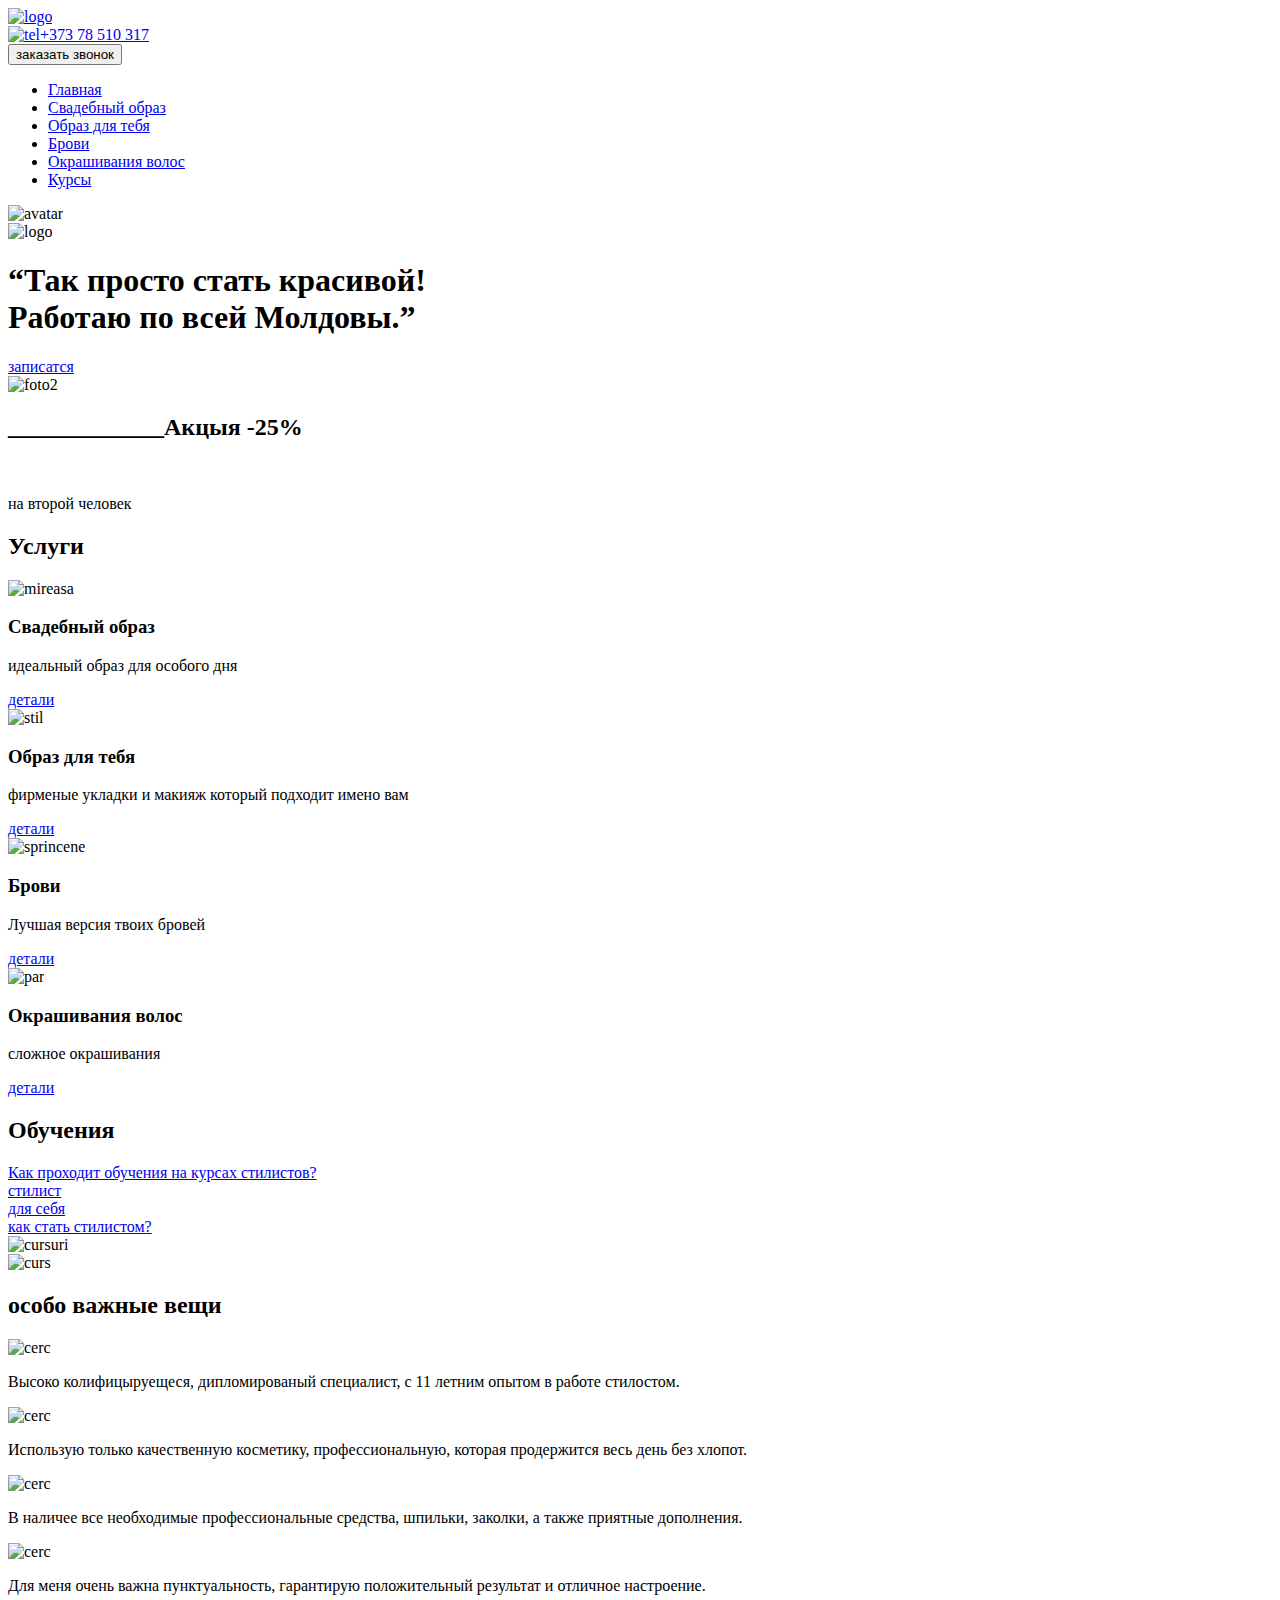
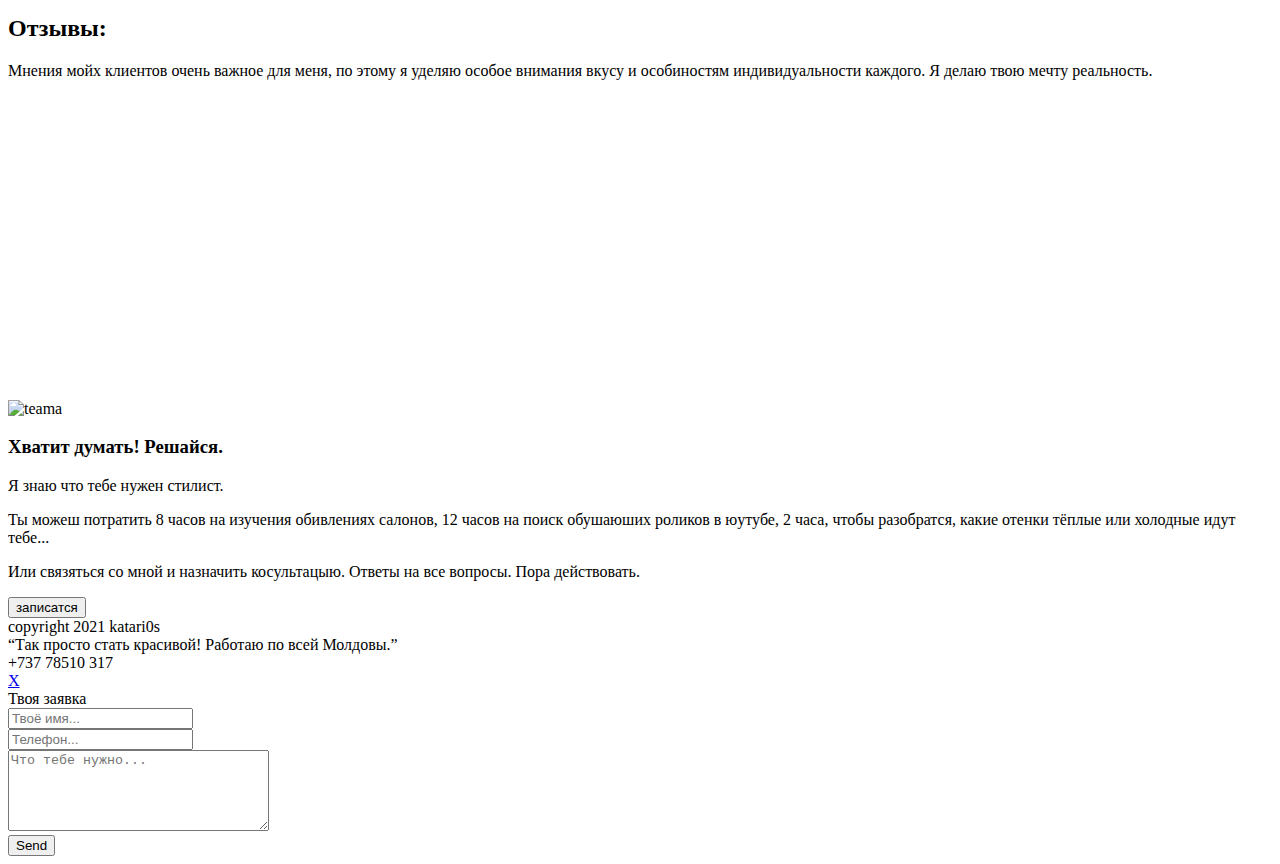
==== index.html @ f4650eb2 "Add files via upload" ====
<!DOCTYPE html>
<html lang="ru">
<head>
    <meta charset="UTF-8">
    <meta http-equiv="X-UA-Compatible" content="IE=edge">
    <meta name="viewport" content="width=device-width, initial-scale=1.0">
    <title>Твой стилист</title>
    <link rel="preconnect" href="https://fonts.gstatic.com">
    <link href="https://fonts.googleapis.com/css2?family=Roboto:wght@400;700&display=swap" rel="stylesheet">
    <link href="https://fonts.googleapis.com/css2?family=Caveat:wght@700&family=Roboto:wght@400;700&display=swap" rel="stylesheet">
    <link rel="icon" href="img/favicon.ico" type="image/x-icon">
    <link href="css/bootstrap.min.css" rel="stylesheet">
    <link rel="stylesheet" href="https://use.fontawesome.com/releases/v5.8.2/css/all.css" integrity="sha384-oS3vJWv+0UjzBfQzYUhtDYW+Pj2yciDJxpsK1OYPAYjqT085Qq/1cq5FLXAZQ7Ay" crossorigin="anonymous">    <!-- <link rel="stylesheet" href="js/bootstrap.min.js"> -->
    <!-- <link href="https://cdn.jsdelivr.net/npm/bootstrap@5.0.0-beta2/dist/css/bootstrap.min.css" rel="stylesheet" integrity="sha384-BmbxuPwQa2lc/FVzBcNJ7UAyJxM6wuqIj61tLrc4wSX0szH/Ev+nYRRuWlolflfl" crossorigin="anonymous">-->
    <link rel="stylesheet" href="css/animate.min.css">
    
    <!-- <link rel="stylesheet" href="https://cdnjs.cloudflare.com/ajax/libs/animate.css/4.1.1/animate.min.css"/> -->
    <link href="https://cdn.jsdelivr.net/npm/bootstrap@5.0.0-beta3/dist/css/bootstrap.min.css" rel="stylesheet" integrity="sha384-eOJMYsd53ii+scO/bJGFsiCZc+5NDVN2yr8+0RDqr0Ql0h+rP48ckxlpbzKgwra6" crossorigin="anonymous"> 
    <link rel="stylesheet" href="css/style.min.css">
    <link rel="stylesheet" href="css/style.css">
    <script src="js/wow.min.js"></script>
              <script>
              new WOW().init();
              </script>
</head>
<body>
    <header>
        <header>
            <div class="cont">
            <div class="subheader">           
                    <div class="logo"><a href="index.html"><img src="img/logosur.svg" class="log" alt="logo"></a></div>
                    <div class="telef">
                        <a href="tel:+37378510317" ><img src="img/telefon.svg"   height="18px" alt="tel">+373 78 510 317 </a>
                    </div>
                    <div class="zvonok"><button class="btn_1">заказать звонок</button></div>
                </div>
            </div>
                <nav class="mymenu">                
                    <div class="contmenu">
                        <ul class="container-nav1">
                            <li class="activ" ><a  href="index.html">Главная</a></li>
                            <li ><a  href="mireasa.html">Свадебный образ</a></li>
                            <li ><a  href="stil.html">Образ для тебя</a></li>
                            <li ><a  href="sprincene.html" >Брови</a></li>
                            <li ><a  href="culoare.html">Окрашивания волос</a></li>
                            <li ><a  href="curs.html">Курсы</a></li>
                         </ul>
                    </div>
                </nav>        
        </header>
    <section class="avatar">
        <div class="cont">
            <div class="avatar_foto animate__animated animate__slideInLeft" data-wow-delay="1.5s" data-wow-duration="2.5s"><img src="img/princ/avatar.jpg" width="500px" alt="avatar"></div>
            <div class="wow logo animate__animated animate__zoomInDown" data-wow-delay="0.5s" data-wow-duration="3s">
                <img src="img/logo.png"  alt="logo">
                <div class="sublogo">
                    <H1>“Так просто стать красивой!<br>Работаю по всей Молдовы.”</H1>
                    <a href="#popup" class="btn_2">записатся</a>
                    <!-- <button class="btn_2">записатся</button> -->
                </div>
               
            </div>
            <div class="foto2 animate__animated animate__slideInRight " data-wow-delay="1.5s" data-wow-duration="2.5s"><img src="img/princ/11.jpg" width="300px" alt="foto2"></div>
        </div>
    </section>
    <section class="promo">
        <div class="wrap">
            <div class="wow actie animate__animated animate__backInLeft">
                <h2>_____________Акцыя -25%</h2><br>
                <p>на второй человек</p>
            </div>
        </div>
    </section>
    <section class="servicii">
       
            <h2 >Услуги</h2>
            <div class="container">
                <div class="row">
                    <div class="wow col-md-6 servicii_item animate__animated animate__rollIn" data-wow-delay="0.25s">
                        <div class="servicii_img"><img src="img/princ/ser_mireasa.jpg" alt="mireasa"></div>
                        <div class="servicii_descr">
                            <h3>Cвадебный образ</h3>
                            <p>идеальный образ для особого дня</p>
                            <a href="mireasa.html" class="btn_1">детали</a>
                         </div>
                    </div>
                    <div class=" wow col-md-6 servicii_item animate__animated animate__rollIn" data-wow-delay="0.5s">
                        <div class="servicii_img"><img src="img/princ/ser_stil.jpg" alt="stil"></div>
                        <div class="servicii_descr">
                            <h3>Oбраз для тебя</h3>
                            <p>фирменые укладки и макияж который подходит имено вам </p>
                            <a href="stil.html" class="btn_1">детали</a>
                        </div>
                    </div>
                    <div class="wow col-md-6 servicii_item animate__animated animate__rollIn" data-wow-delay="0.75s">
                        <div class="servicii_img"><img src="img/princ/ser_spr.jpg" alt="sprincene"></div>
                        <div class="servicii_descr">
                            <h3>Брови</h3>
                            <p>Лучшая версия твоих бровей</p>
                            <a href="spincene.html" class="btn_1">детали</a>
                        </div>
                    </div>
                    <div class="wow col-md-6 servicii_item animate__animated animate__rollIn" data-wow-delay="1s">
                        <div class="servicii_img"><img src="img/princ/ser_color.jpg" alt="par"></div>
                        <div class="servicii_descr">
                            <h3>Окрашивания волос</h3>
                            <p>сложное окрашивания</p>
                            <a href="color.html" class="btn_1">детали</a>
                        </div>
                    </div>
                </div>
            </div>       
    </section>
    <section class="curs">
        <h2>Обучения</h2>
        <div class="cont">
            
            <div class="rind">
                
                    
                        <div class="wow curs1 col-md-4 animate__animated animate__fadeInUpBig" data-wow-delay="0.5s" data-wow-duration="3s"><a href="curs.html">Как проходит обучения на курсах стилистов?</a></div>
                        <div class="wow curs2 col-md-2 animate__animated animate__fadeInLeftBig" data-wow-delay="0.75s" data-wow-duration="3s"><a href="curs.html">стилист <br>для себя</a></div>
                    
                    <div class="wow curs3 col-md-2 animate__animated animate__fadeInRightBig" data-wow-delay="1s" data-wow-duration="3s"><a href="curs.html" class="mare">как стать стилистом?</a></div>
    
                
                <div class="curs_img">
                    <div class="curs_img1"><img src="img/princ/curs1.jpg" alt="cursuri"></div>
                    <div class="curs_img2"><img src="img/princ/curs2.jpg" alt="curs"></div>
                </div>
            </div>
        </div>
    </section>
    <section>
        <div class="important">
            <h2>особо важные вещи</h2>
            <div class="container">
                <div class="row">
                    <div class=" imp_desc col-md-3 ">
                        <img src="img/princ/iconcerc.svg " alt="cerc"class="wow animate__animated animate__flipInX" data-wow-delay="1.5s" data-wow-duration="3s">
                        <p>Высоко колифицыруещеся, дипломированый специалист, с 11 летним опытом в работе стилостом.</p>

                    </div>
                    <div class="imp_desc col-md-3">
                        <img src="img/princ/iconcerc.svg" alt="cerc" class="wow animate__animated animate__flipInX" data-wow-delay="1.5s" data-wow-duration="3s">
                        <p>Использую только качественную косметику, профессиональную, которая продержится весь день без хлопот.</p>

                    </div>
                    <div class=" imp_desc col-md-3 ">
                        <img src="img/princ/iconcerc.svg" alt="cerc" class="wow animate__animated animate__flipInX" data-wow-delay="1.5s" data-wow-duration="3s">
                        <p>В наличее все необходимые профессиональные средства, шпильки, заколки, а также приятные дополнения.</p>

                    </div>
                    <div class=" imp_desc col-md-3 ">
                        <img src="img/princ/iconcerc.svg" alt="cerc" class="wow animate__animated animate__flipInX" data-wow-delay="1.5s" data-wow-duration="3s">
                        <p>Для меня очень важна пунктуальность, гарантирую положительный результат и отличное настроение.</p>

                    </div>
                </div>
            </div>
        </div>
    </section>
    <section>
        <div class="recenzii">
            <div class="recenzii_text">
                <h2>Отзывы:</h2>
                <p>Мнения мойх клиентов очень важное для меня, по этому я уделяю особое внимания вкусу и особиностям индивидуальности каждого. Я делаю твою мечту реальность.</p>
            </div>
            <div class="recenzii_video">
                <iframe width="600" height="300" src="https://www.youtube.com/embed/MPFTY-b4WYE" title="YouTube video player" frameborder="0" allow="accelerometer; autoplay; clipboard-write; encrypted-media; gyroscope; picture-in-picture" allowfullscreen></iframe>
            </div>
        </div>
    </section>
    <section>
        <div class="teama">
            <div class="teama_img">
                <img src="img/princ/teama.png" alt="teama">
            </div>
            <div class="teama_text">
                <h3>Хватит думать! Решайся.</h3>
                <p>Я знаю что тебе нужен стилист.</p>

                    <p>Ты можеш потратить 8 часов на изучения обивлениях салонов, 12 часов на поиск обушаюших роликов в юутубе, 2 часа, чтобы разобратся, какие отенки тёплые или холодные идут тебе...</p>
                    
                    <p>Или связяться со мной и назначить косультацыю. Ответы на все вопросы. Пора действовать.</p>
                <button class="btn_2 wow animate__animated animate__shakeX">записатся</button>
            </div>
        </div>
    </section>
    <futer>
        <div class="futer">
            <div class="container">
                <div class="row">
                    <div class="col-md-3 sur">copyright 2021 katari0s</div>
                    <div class="col-md-6 caveat center">“Так просто стать красивой! Работаю по всей Молдовы.”</div>
                    <div class="col-md-3 sur end">+737 78510 317 <i class="fab fa-viber"></i><i class="fab fa-telegram"></i><i class="fab fa-whatsapp-square"></i> </div>
                </div>
            </div>
        </div>
    </futer>   

<div id="popup" class="popup">
    <a href="#" class="popup_area"></a>
    <div class="popup_body">
        <div class="popup_content">
            <a href="#" class="popup_close">X</a>
            <div class="popup_title">Твоя заявка</div>
            <div class="popup_text">
                <form>

                    <!-- Hidden Required Fields -->
                    <input type="hidden" name="project_name" value="Mariana Vieru">
                    <input type="hidden" name="admin_email" value="morozan_ek@gmail.com">
                    <input type="hidden" name="form_subject" value="Comanda">
                    <!-- END Hidden Required Fields -->
            
                    <input type="text" name="Name" placeholder="Твоё имя..." required><br>
                    <input type="text" name="telefon" placeholder="Телефон..." required><br>
                    <textarea name="textarea" rows="5" cols="30" placeholder="Что тебе нужно..."></textarea><br>
                    <button>Send</button>
            
                </form>
            </div>
        </div>
    </div>
</div>

    <!-- JavaScript Bundle with Popper -->
<script src="https://cdn.jsdelivr.net/npm/bootstrap@5.0.0-beta3/dist/js/bootstrap.bundle.min.js" integrity="sha384-JEW9xMcG8R+pH31jmWH6WWP0WintQrMb4s7ZOdauHnUtxwoG2vI5DkLtS3qm9Ekf" crossorigin="anonymous"></script>
<script src="https://code.jquery.com/jquery-1.11.3.min.js"></script>
</body>
</html>
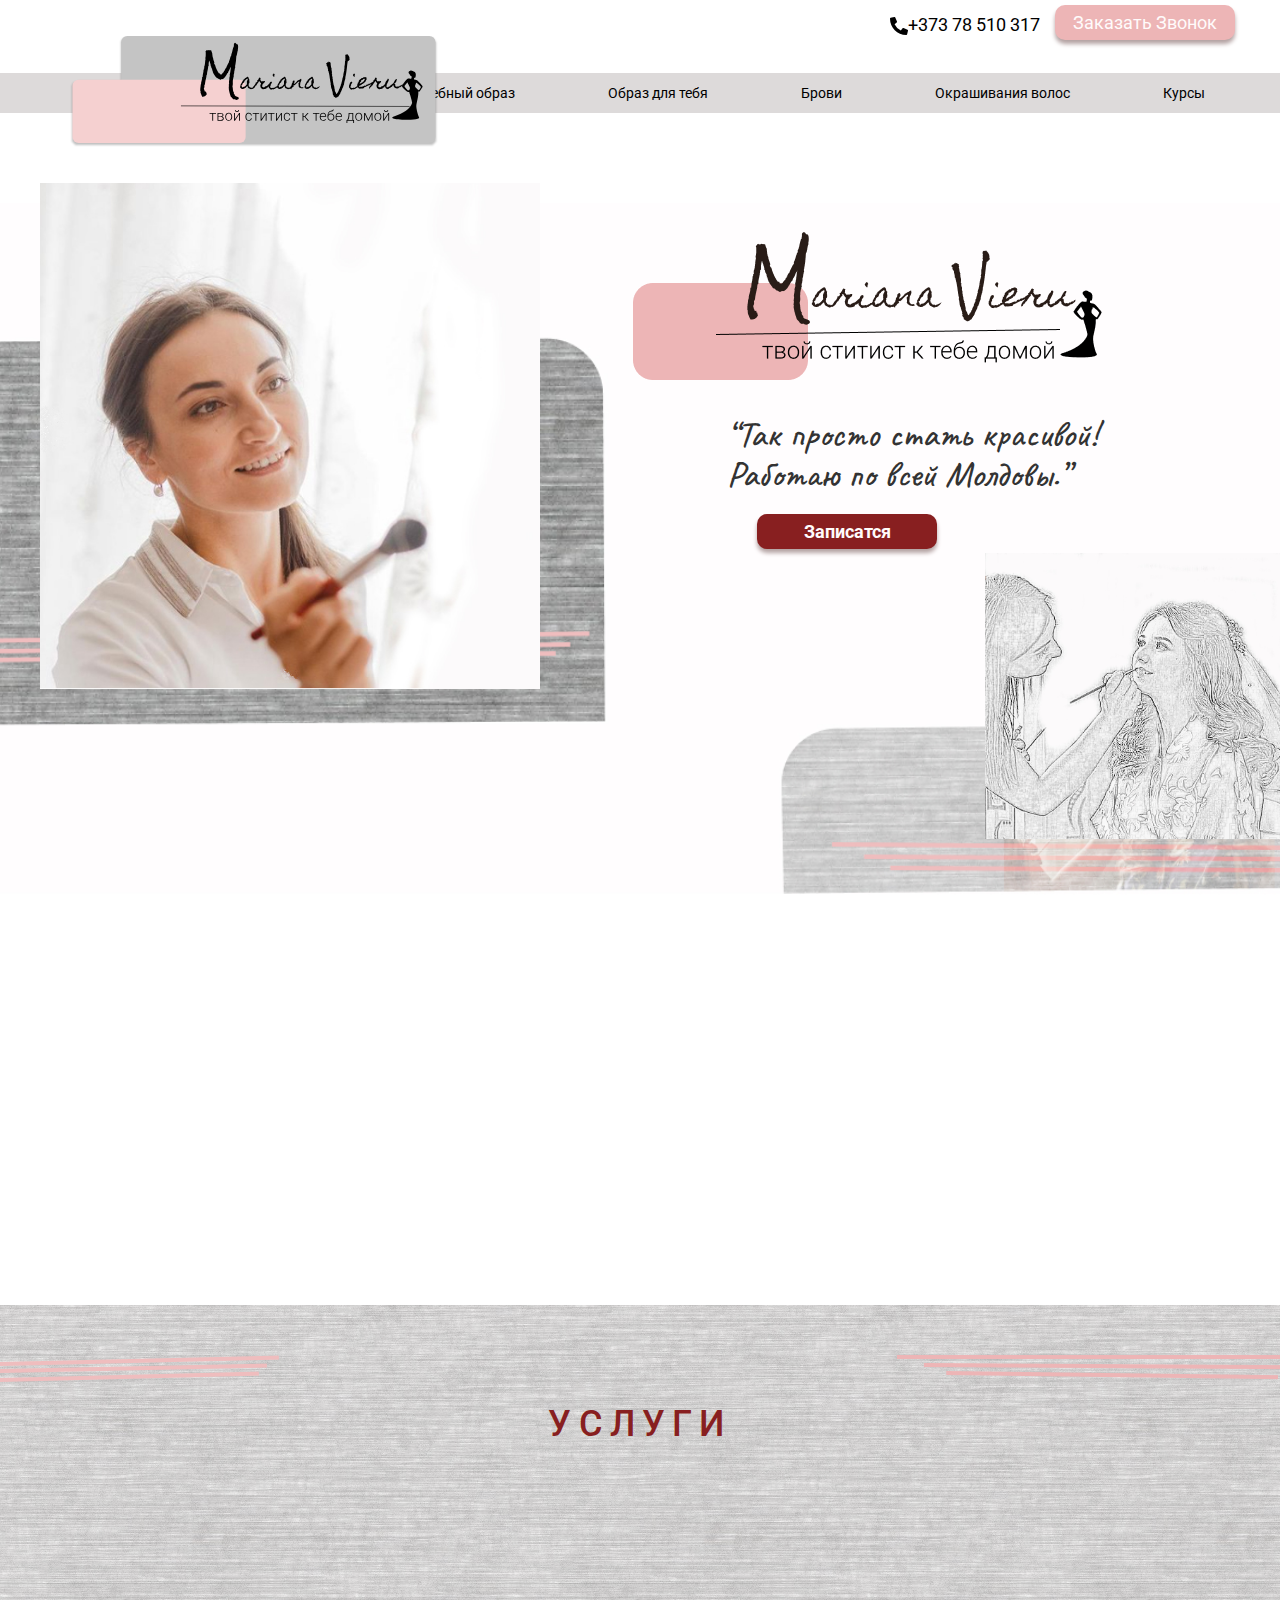
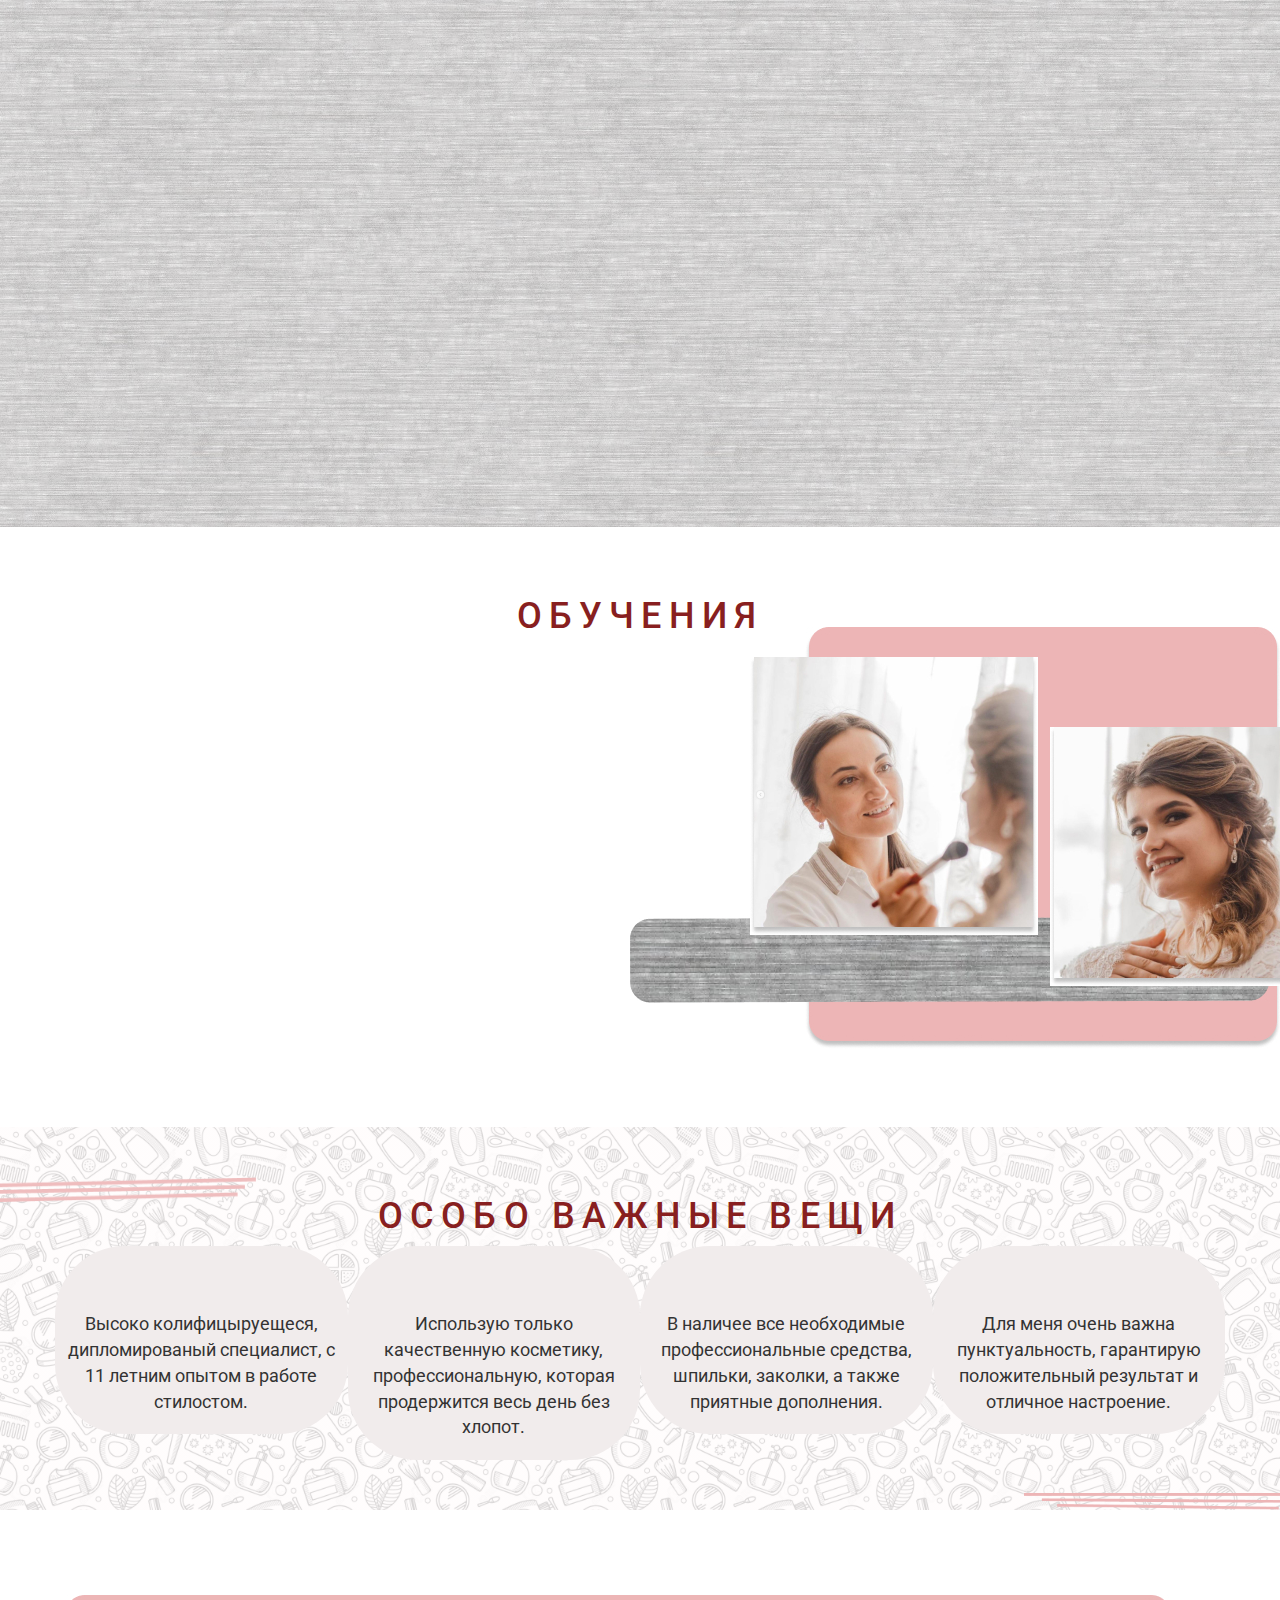
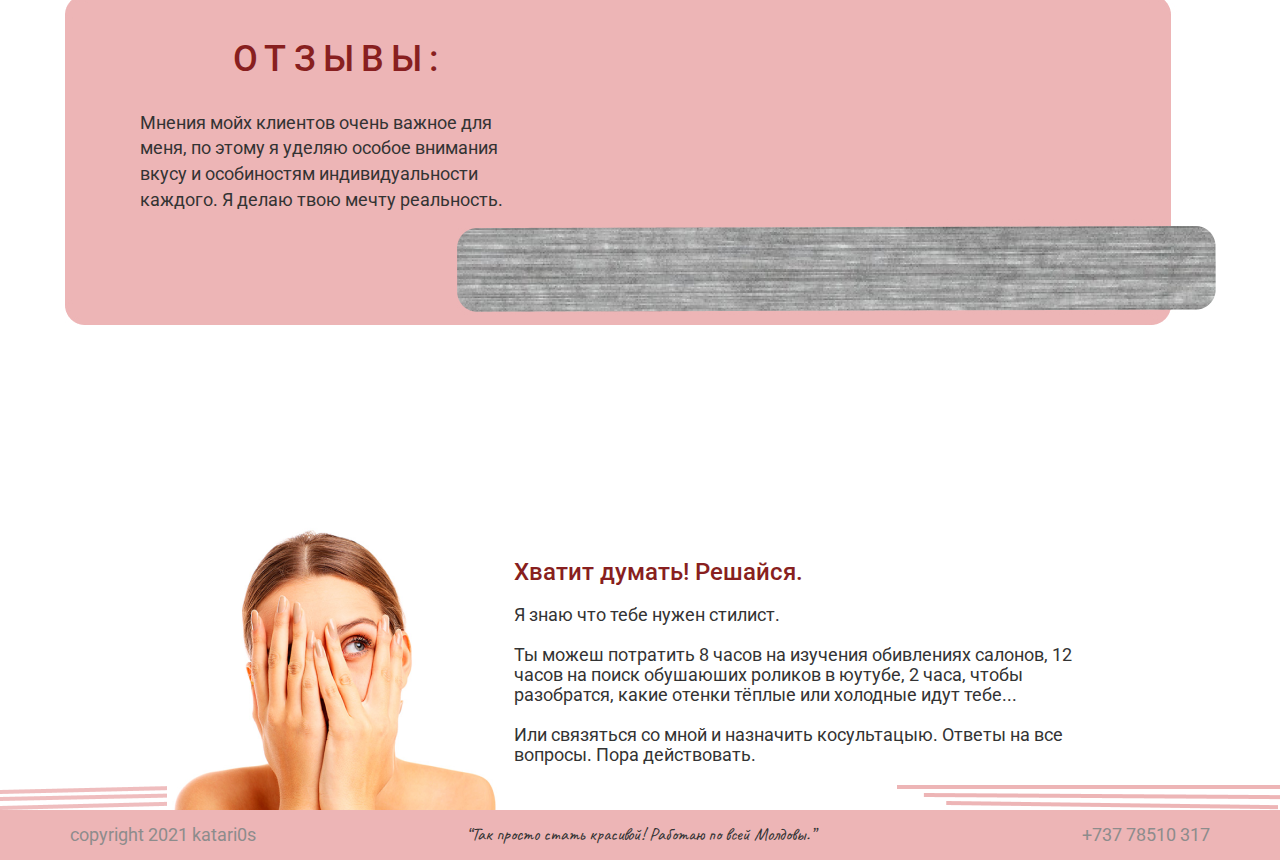
==== commit 4acca909: "Update index.html" ====
--- a/index.html
+++ b/index.html
@@ -97,7 +97,7 @@
                         <div class="servicii_descr">
                             <h3>Брови</h3>
                             <p>Лучшая версия твоих бровей</p>
-                            <a href="spincene.html" class="btn_1">детали</a>
+                            <a href="sprincene.html" class="btn_1">детали</a>
                         </div>
                     </div>
                     <div class="wow col-md-6 servicii_item animate__animated animate__rollIn" data-wow-delay="1s">
@@ -105,7 +105,7 @@
                         <div class="servicii_descr">
                             <h3>Окрашивания волос</h3>
                             <p>сложное окрашивания</p>
-                            <a href="color.html" class="btn_1">детали</a>
+                            <a href="culoare.html" class="btn_1">детали</a>
                         </div>
                     </div>
                 </div>
@@ -229,4 +229,4 @@
 <script src="https://cdn.jsdelivr.net/npm/bootstrap@5.0.0-beta3/dist/js/bootstrap.bundle.min.js" integrity="sha384-JEW9xMcG8R+pH31jmWH6WWP0WintQrMb4s7ZOdauHnUtxwoG2vI5DkLtS3qm9Ekf" crossorigin="anonymous"></script>
 <script src="https://code.jquery.com/jquery-1.11.3.min.js"></script>
 </body>
-</html>+</html>
--- a/css/style.min.css
+++ b/css/style.min.css
@@ -0,0 +1 @@
+*{font-family:'Roboto', sans-serif;font-size:18px}.subheader{width:100%;display:-webkit-box;display:-ms-flexbox;display:flex;-webkit-box-pack:end;-ms-flex-pack:end;justify-content:flex-end;padding:5px}.subheader img.log{position:relative;right:500px;width:400px;z-index:5}.telef{margin-top:7px;margin-right:15px;z-index:1}.telef a{text-decoration:none;color:#000000}.contmenu{background:#dddada;position:relative;top:-80px;z-index:2}.container-nav1{display:-webkit-box;display:-ms-flexbox;display:flex;-webkit-box-orient:horizontal;-webkit-box-direction:normal;-ms-flex-direction:row;flex-direction:row;-webkit-box-pack:end;-ms-flex-pack:end;justify-content:flex-end;-webkit-box-align:center;-ms-flex-align:center;align-items:center;height:40px}.container-nav1 li{padding:5px 50px 5px 5px;list-style:none;margin:1px 15px 1px 3px}.container-nav1 li a{display:block;padding:3px 10px 3px 10px;color:#000000;text-decoration:none;font-size:14px;font-weight:regular}.container-nav1 li a:hover{color:#881F20}li.activ{background:#fcf0f0}.btn_1{width:180px;height:35px;-webkit-box-shadow:0px 4px 4px #B4A3A3;box-shadow:0px 4px 4px #B4A3A3;border-radius:10px;font-size:18px;text-align:center;text-transform:capitalize;color:#FFFBFB;border:none;padding:5px;background-color:#edb5b6;display:block;text-decoration:none}.btn_1:hover{background-color:white;color:#881F20;text-decoration:none}.btn_2{width:180px;height:35px;-webkit-box-shadow:0px 4px 4px #B4A3A3;box-shadow:0px 4px 4px #B4A3A3;border-radius:10px;font-size:18px;text-align:center;text-transform:capitalize;color:#FFFBFB;border:none;padding:5px;background-color:#881F20;font-weight:700;display:block;text-decoration:none}.btn_2:hover{background-color:white;color:#881F20;text-decoration:none}.avatar{background:url("../img/princ/bg1.jpg") center center/cover no-repeat;height:78vh}.cont{width:1200px;margin:0 auto;display:-webkit-box;display:-ms-flexbox;display:flex}.logo{display:-webkit-box;display:-ms-flexbox;display:flex;-webkit-box-orient:vertical;-webkit-box-direction:normal;-ms-flex-direction:column;flex-direction:column;-webkit-box-pack:start;-ms-flex-pack:start;justify-content:flex-start;-webkit-box-align:center;-ms-flex-align:center;align-items:center}.logo h1{font-family:Caveat;position:relative;right:-50px}.logo a{display:block;position:relative;right:-80px;margin-top:20px}.avatar_foto{position:relative;top:-20px}.foto2{margin:350px -200px;background:rgba(1,1,1,0.5)}.promo{background:url("../img/princ/promo.jpg") center center/cover no-repeat;background-attachment:fixed;height:300px}.wrap{weight:100%;height:100%;display:-webkit-box;display:-ms-flexbox;display:flex;-webkit-box-pack:start;-ms-flex-pack:start;justify-content:flex-start;-webkit-box-align:center;-ms-flex-align:center;align-items:center}.actie{display:-webkit-box;display:-ms-flexbox;display:flex;-webkit-box-orient:vertical;-webkit-box-direction:normal;-ms-flex-direction:column;flex-direction:column;-webkit-box-pack:center;-ms-flex-pack:center;justify-content:center;-webkit-box-align:end;-ms-flex-align:end;align-items:flex-end;background-image:url("../img/princ/linii.png"),url("../img/bg.jpg");background-repeat:no-repeat, repeat;background-position:0 100px;weight:800px;height:150px;border-radius:0 40px 0 0}.actie p{letter-spacing:0.4em;font-weight:700;line-height:0px;margin-top:-20px}h2{font-size:36px;letter-spacing:0.2em;text-transform:uppercase;color:#881F20;text-align:center}.servicii{background:url("../img/princ/linii.png"),url("../img/princ/linii_dr.png"),-webkit-gradient(linear, left top, left bottom, color-stop(70%, rgba(255,252,252,0.5))),url("../img/bg.jpg");background:url("../img/princ/linii.png"),url("../img/princ/linii_dr.png"),linear-gradient(rgba(255,252,252,0.5) 70%),url("../img/bg.jpg");background-repeat:no-repeat, no-repeat, repeat, repeat;background-position:0 50px, right 50px;padding:50px 0 100px;margin-top:100px}.servicii h2{text-align:center;margin-top:50px}.servicii_item{padding:5px;display:-webkit-box;display:-ms-flexbox;display:flex;margin-top:20px}.servicii_item img{border-radius:20px;border:3px solid white}.servicii_descr{padding:10px}h3{color:#881F20;font-size:24px;weight:bold}.curs_text{display:-webkit-box;display:-ms-flexbox;display:flex;position:relative}.rind{display:block;-webkit-box-orient:horizontal;-webkit-box-direction:normal;-ms-flex-direction:row;flex-direction:row}.rind a{text-decoration:none;color:#000000;size:24px;text-transform:uppercase;font-weight:bold}.rind a:hover{color:#881F20}.curs1{display:block;weight:245px;height:250px;position:relative;border:4px solid #edb5b6;border-bottom:none;margin:30px;padding:20px}.curs2{display:inline-block;weight:350px;height:160px;position:relative;border:4px solid #edb5b6;border-left:none;margin:30px;padding:20px;text-align:right;position:absolute;top:150px;left:480px;z-index:2}.curs3{display:inline-block;weight:230px;height:150px;position:absolute;top:350px;left:250px;border:4px solid #edb5b6;border-right:none;margin:30px;padding:20px}.mare{font-weight:bold;font-size:34px}.curs{background-image:url("../img/princ/bg3.jpg");background-repeat:no-repeat;background-position:630px 100px;position:relative;height:600px;padding-top:50px}.curs_img1{position:absolute;top:130px;left:750px;z-index:1}.curs_img2{position:absolute;top:200px;left:1050px}.important{padding:50px 0 50px;background:url("../img/princ/linii.png"),url("../img/princ/linii_dr.png"),-webkit-gradient(linear, left top, left bottom, color-stop(50%, rgba(255,252,252,0.8))),url("../img/princ/bg4.jpg");background:url("../img/princ/linii.png"),url("../img/princ/linii_dr.png"),linear-gradient(rgba(255,252,252,0.8) 50%),url("../img/princ/bg4.jpg");background-repeat:no-repeat, no-repeat, repeat, repeat;background-size:20%;background-position:0 50px, bottom right}.imp_desc{background-color:#F1ECEC;border-radius:70px;text-align:center;padding:10px}.recenzii{background:url("../img/princ/bg5.jpg") center center/auto no-repeat;display:-webkit-box;display:-ms-flexbox;display:flex;-webkit-box-pack:center;-ms-flex-pack:center;justify-content:center;item-align:center;height:500px}.recenzii_text{max-width:400px;margin-top:110px}.recenzii_text p{margin-top:30px}.recenzii_video{margin-top:140px;max-width:600px}.teama{display:-webkit-box;display:-ms-flexbox;display:flex;-webkit-box-pack:center;-ms-flex-pack:center;justify-content:center;-webkit-box-align:end;-ms-flex-align:end;align-items:flex-end;height:400px;background:url("../img/princ/linii.png"),url("../img/princ/linii_dr.png");background-repeat:no-repeat;background-position:bottom left, bottom right}.teama img{max-width:600px}.teama_text{max-width:600px}.teama_text p{margin-top:20px;line-height:20px}.futer{height:50px;background:#edb5b6;display:-webkit-box;display:-ms-flexbox;display:flex;-webkit-box-align:center;-ms-flex-align:center;align-items:center}.sur{color:#8D8C8C}.caveat{font-family:caveat}.logoprincipal{display:block;position:absolute;left:150px;top:-20px;z-index:10}.mireasa{background:url("../img/bgr.jpg") center center/contain no-repeat;height:90vh;position:relative}.mireasa h1{font-size:36px;color:#881F20;letter-spacing:0.1em;text-transform:uppercase;margin-top:50px;margin-bottom:20px}.mireasa h4{font-weight:300;font-size:24px;color:#807e7e}.mireasa p{margin-top:20px}.mireasa button{margin-top:20px}.mireasa img{margin-top:50px}.mireasa_foto1{position:absolute;top:280px}.mireasa_foto2{position:absolute;top:10px;left:50px}.mireasa_foto3{position:absolute;top:150px;left:400px}.galerie{background:url("../img/princ/linii.png"),url("../img/princ/linii_dr.png"),url("../img/bg.jpg");background-repeat:no-repeat, no-repeat, repeat;background-size:20%;background-position:0 50px, bottom right;height:450px;padding:20px}.descriere_mireasa{background:-webkit-gradient(linear, left top, left bottom, color-stop(50%, rgba(255,252,252,0.8))),url("../img/nunta/bg.jpg") center center/cover no-repeat;background:linear-gradient(rgba(255,252,252,0.8) 50%),url("../img/nunta/bg.jpg") center center/cover no-repeat;margin-top:50px;margin-bottom:50px;padding:50px}.container_mireasa{width:700px;margin:0 auto}.container_mireasa h2{text-align:left}.descriere_stil{background:-webkit-gradient(linear, left top, left bottom, color-stop(50%, rgba(255,252,252,0.8))),url("../img/stil/bg.jpg") center center/cover no-repeat;background:linear-gradient(rgba(255,252,252,0.8) 50%),url("../img/stil/bg.jpg") center center/cover no-repeat;margin-top:50px;margin-bottom:50px;padding:50px}.s_foto1{position:absolute;top:-50px}.s_foto2{position:absolute;top:280px;left:350px}.s_foto3{position:absolute;top:500px;left:250px}.c_foto1{position:absolute}.cursuri{background:url("../img/curs/bg1.jpg") center left/auto no-repeat;height:70vh;position:relative}.cursuri h1{font-size:36px;color:#881F20;letter-spacing:0.1em;text-transform:uppercase;margin-top:80px;margin-bottom:20px}.cursuri h4{font-weight:300;font-size:24px;color:#807e7e}.cursuri p{margin-top:20px}.curs_foto1{position:absolute;top:50px}.end{text-align:right}.center{text-align:center}.carduri_item_text{background:rgba(237,181,182,0.5);padding:40px 20px 30px 20px;position:relative;top:-50px;-webkit-box-shadow:0px 4px 4px rgba(0,0,0,0.25);box-shadow:0px 4px 4px rgba(0,0,0,0.25)}.carduri_item_text h3{font-size:18px}.carduri_item_den{background:rgba(255,251,251,0.9);text-transform:uppercase;text-align:center;margin-bottom:20px;padding:10px}.carduri_item_img img{width:100%}
--- a/css/style.css
+++ b/css/style.css
@@ -0,0 +1,191 @@
+/*Обнуление*/
+*,*:before,*:after{
+	padding: 0;
+	margin: 0;
+	border: 0;
+	box-sizing: border-box;
+}
+/*Стили для демонстрации*/
+/* html,body{
+	height: 100%;
+	background-color: #333;
+	font-family: Arial, "Helvetica Neue", Helvetica, sans-serif;
+	color: #fff;
+	font-size: 25px;
+} */
+.wrapper{
+	height: 100%;
+	padding: 50px;
+	display: flex;
+	justify-content:center;
+	align-items: center;
+}
+
+@media (max-width:767px){
+	.wrapper{padding: 50px 10px;}
+}
+
+/* Основные стили */
+
+/* Слайдер */
+.slick-slider{
+	min-width: 0;
+}
+/* Ограничивающая оболочка */
+.slick-list {
+	overflow: hidden;
+}
+/* Лента слайдов */
+.slick-track{
+	display: flex;
+	align-items: flex-start;
+}
+
+/* Слайд */
+.slick-slide{}
+/* Слайд активный */
+.slick-slide.slick-active{}
+/* Слайд основной */
+.slick-slide.slick-current{}
+/* Слайд по центру */
+.slick-slide.slick-center{}
+
+/* Стрелка */
+.slick-arrow{}
+/* Стрелка влево */
+.slick-arrow.slick-prev{}
+/* Стрелка вправо */
+.slick-arrow.slick-next{}
+/* Стрелка не активная */
+.slick-arrow.slick-disabled{}
+
+/* Точки */
+.slick-dots{}
+.slick-dots li{}
+.slick-dots button{}
+
+/* Конкретный слайдер */
+.slider {
+	position: relative;
+	padding: 0px 60px;
+}
+
+@media (max-width:767px){
+	.slider {
+		padding: 0px 40px;
+	}
+}
+
+.slider .slick-arrow{
+	position: absolute;
+	top: 50%;
+	margin: -30px 0px 0px 0px;
+	z-index: 10;
+	font-size: 0;
+	width: 30px;
+	height: 60px;
+}
+.slider .slick-arrow.slick-prev{
+	left: 0;
+	background: url('../img/sl-arrow_l.svg') 0 0 / 100% no-repeat;
+}
+.slider .slick-arrow.slick-next{
+	right: 0;
+	background: url('../img/sl-arrow_r.svg') 0 0 / 100% no-repeat;
+}
+.slider .slick-arrow.slick-disabled{
+	opacity: 0.2;
+}
+
+.slider .slick-dots{
+	display: flex;
+	align-items: center;
+	justify-content: center;
+}
+.slider .slick-dots li{
+	list-style: none;
+	margin: 0px 10px;
+}
+.slider .slick-dots button{
+	font-size: 0;
+	width: 10px;
+	height: 10px;
+	background-color: #fff;
+	border-radius: 50%;
+}
+
+.slider .slick-dots li.slick-active button{
+	background-color: transparent;
+	border: 1px solid #fff;
+}
+
+.slider__item {
+	padding: 0px 15px;
+}
+.slider__item img{
+	max-width: 100%;
+    height: 300px;
+}
+.slider__item.slick-center{
+	
+}
+
+.popup {
+	position: fixed;
+	width: 100%;
+	height: 100%;
+	background-color: rgba(0,0, 0, 0.8);
+	top:0;
+	left:0;
+	opacity: 0;
+	visibility: hidden;
+	z-index: 10;
+	overflow-y: auto;
+	overflow-x: hidden;
+	transition: all 0.8s ease 0s;
+}
+.popup:target {
+	opacity: 1;
+	visibility: visible;
+}
+.popup:target .popup_content {
+	transform: perspective(600px) translate(0px, 0%) rotateX(0deg);
+	opacity: 1;
+}
+.popup_area{
+	position: absolute;
+	width: 100%;
+	height: 100%;
+	top:0;
+	left:0;
+}
+.popup_body{
+	min-height: 100%;
+	display: flex;
+	align-items: center;
+	justify-content: center;
+	padding: 30px 10px;
+}
+.popup_content{
+	background-color: #fff;
+	color: #000;
+	max-width: 800px;
+	padding: 30px;
+	position: relative;
+	transition: all 0.8s ease 0s;
+	opacity: 0;
+	transform: perspective(600px) translate(0px, -100%) rotateX(45deg);
+}
+.popup_close{
+	position: absolute;
+	right: 10px;
+	top: 10px;
+	font-size: 20px;
+	text-decoration: none;
+	color: #000;
+}
+.popup_title{
+	font-size: 40px;
+	margin: 0px 0px 1em 0px;
+}
+.popup_text{}